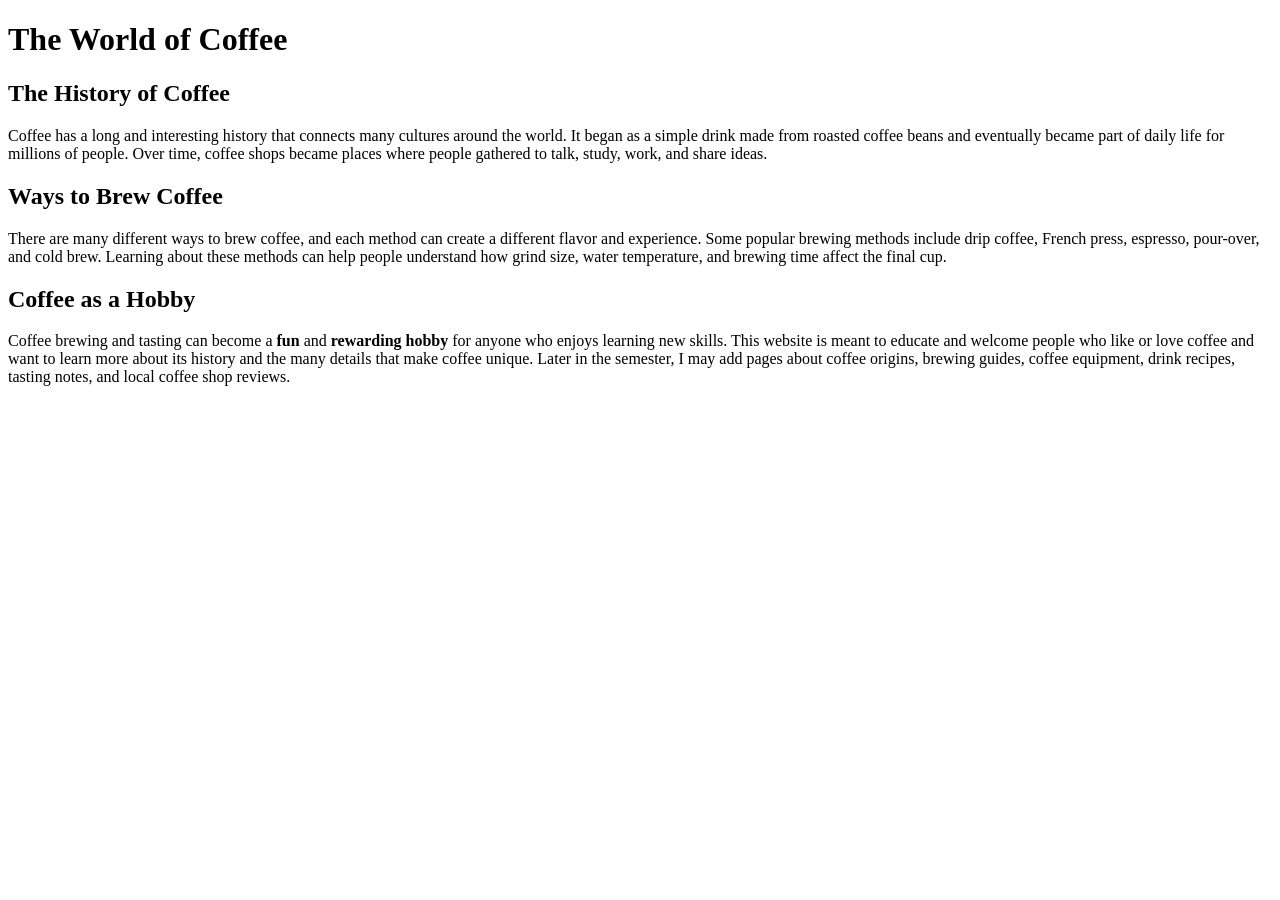
==== index.html @ 5f73ffa3 "Add files via upload" ====
<!DOCTYPE html>
<html lang="en">
<head>
<meta charset="UTF-8">
<title>The World of Coffee</title>
</head>
<body>
<!-- Eduardo Ramirez, 06/01/26, Module 2 -->

<h1>The World of Coffee</h1>

<h2>The History of Coffee</h2>
<p>
Coffee has a long and interesting history that connects many cultures around the world. 
It began as a simple drink made from roasted coffee beans and eventually became part of daily life for millions of people. 
Over time, coffee shops became places where people gathered to talk, study, work, and share ideas.
</p>

<h2>Ways to Brew Coffee</h2>
<p>
There are many different ways to brew coffee, and each method can create a different flavor and experience. 
Some popular brewing methods include drip coffee, French press, espresso, pour-over, and cold brew. 
Learning about these methods can help people understand how grind size, water temperature, and brewing time affect the final cup.
</p>

<h2>Coffee as a Hobby</h2>
<p>
Coffee brewing and tasting can become a <strong>fun</strong> and <strong>rewarding hobby</strong> for anyone who enjoys 
learning new skills. This website is meant to educate and welcome people who like or love coffee and want to learn more about 
its history and the many details that make coffee unique. Later in the semester, 
I may add pages about coffee origins, brewing guides, coffee equipment, drink recipes, tasting notes, and local coffee shop reviews.
</p>

</body>
</html>
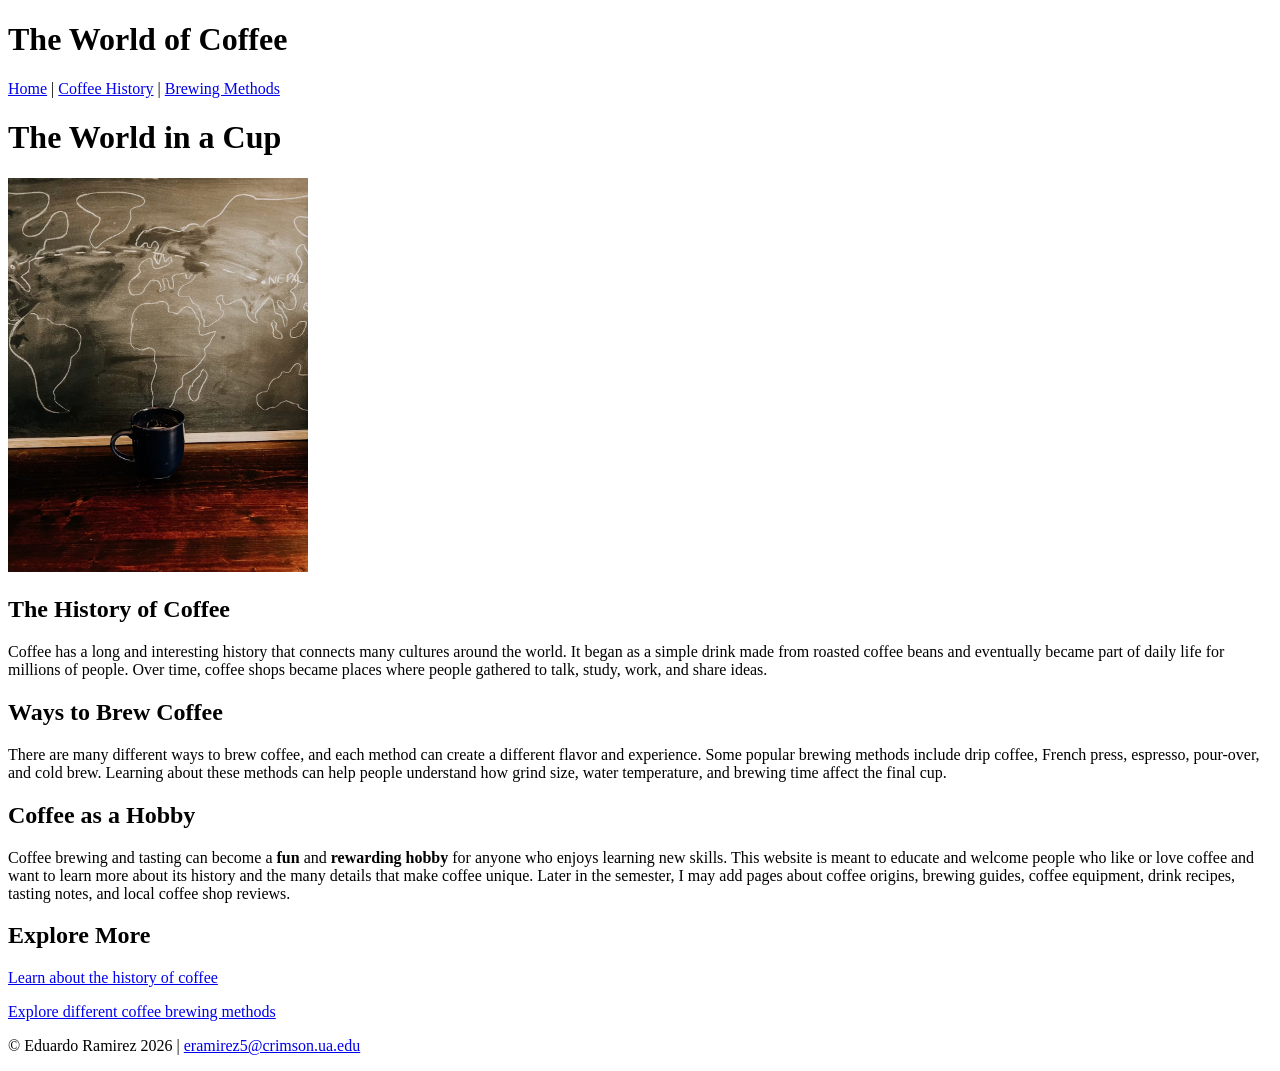
==== commit f5901192: "Module 4 structure and navigation" ====
--- a/index.html
+++ b/index.html
@@ -7,7 +7,23 @@
 <body>
 <!-- Eduardo Ramirez, 06/01/26, Module 2 -->
 
-<h1>The World of Coffee</h1>
+<header>
+   <h1>The World of Coffee</h1>
+</header>
+
+
+
+<nav>
+   <a href="index.html">Home</a> |
+   <a href="history.html">Coffee History</a> |
+   <a href="brewing.html">Brewing Methods</a>
+</nav>
+
+
+<main>
+
+<h1>The World in a Cup</h1>
+<img src="coffee.jpg" alt="A black ceramic mug filled with coffee sitting on a brown wooden table, with a world map drawing in the background" width="300">
 
 <h2>The History of Coffee</h2>
 <p>
@@ -31,5 +47,25 @@
 I may add pages about coffee origins, brewing guides, coffee equipment, drink recipes, tasting notes, and local coffee shop reviews.
 </p>
 
+<h2>Explore More</h2>
+
+<p>
+<a href="history.html">Learn about the history of coffee</a>
+</p>
+
+<p>
+<a href="brewing.html">Explore different coffee brewing methods</a>
+</p>
+
+</main>
+
+<footer>
+   <p>
+      &copy; Eduardo Ramirez 2026 |
+      <a href="mailto:eramirez5@crimson.ua.edu">eramirez5@crimson.ua.edu</a>
+   </p>
+</footer>
+
+
 </body>
 </html>
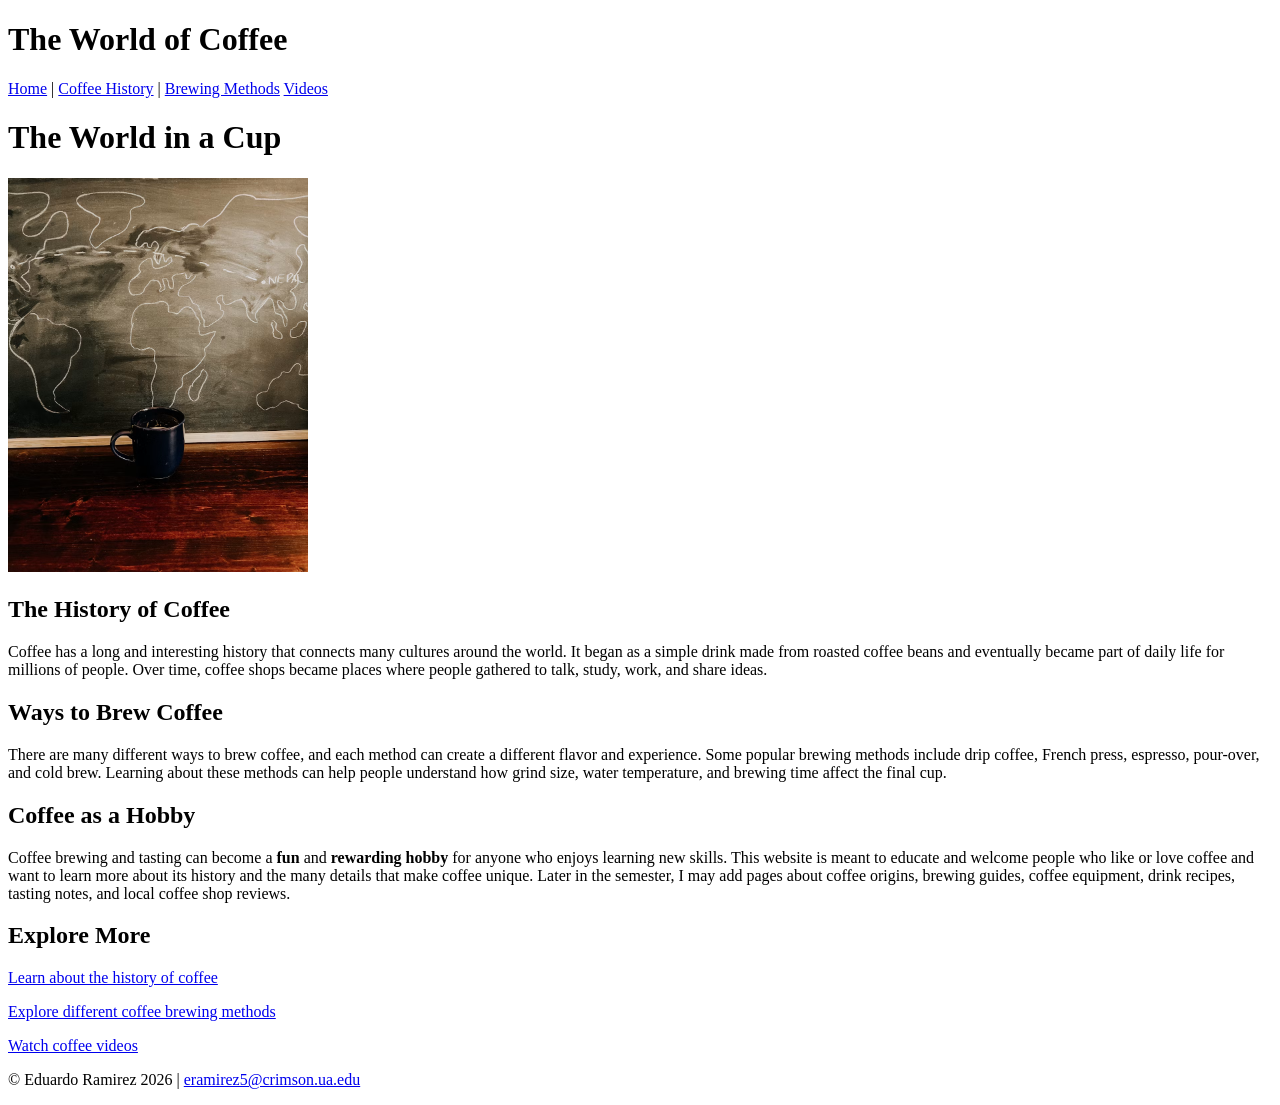
==== commit bf58d070: "Module 5 videos page" ====
--- a/index.html
+++ b/index.html
@@ -17,6 +17,7 @@
    <a href="index.html">Home</a> |
    <a href="history.html">Coffee History</a> |
    <a href="brewing.html">Brewing Methods</a>
+   <a href="videos.html">Videos</a>
 </nav>
 
 
@@ -57,6 +58,10 @@
 <a href="brewing.html">Explore different coffee brewing methods</a>
 </p>
 
+<p>
+<a href="videos.html">Watch coffee videos</a>
+</p>
+
 </main>
 
 <footer>
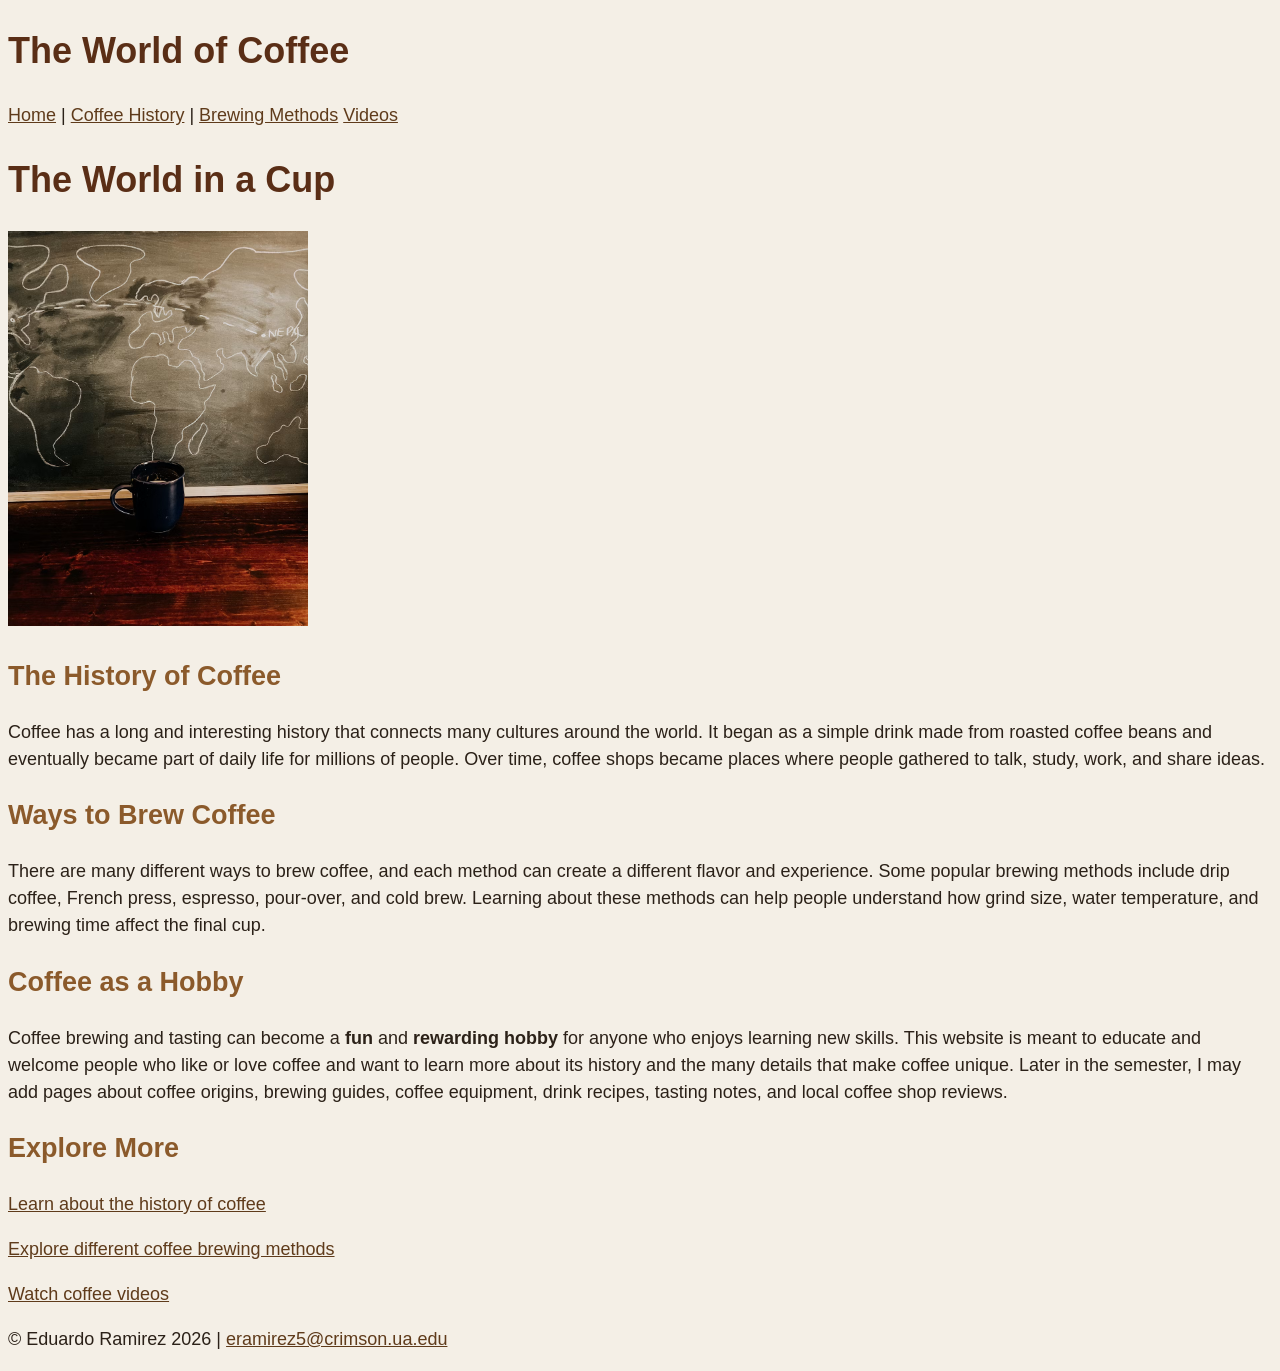
==== commit c9a89124: "Add files via upload" ====
--- a/index.html
+++ b/index.html
@@ -3,6 +3,7 @@
 <head>
 <meta charset="UTF-8">
 <title>The World of Coffee</title>
+<link rel="stylesheet" href="style.css">
 </head>
 <body>
 <!-- Eduardo Ramirez, 06/01/26, Module 2 -->
--- a/style.css
+++ b/style.css
@@ -0,0 +1,25 @@
+/* Eduardo Ramirez, 06/24/26, Module 6 */
+
+body {
+   background-color: #f4efe6;
+   color: #2b2118;
+   font-family: Arial, Helvetica, sans-serif;
+   font-size: 18px;
+   line-height: 1.5;
+}
+
+h1 {
+   color: #5a2e16;
+}
+
+h2 {
+   color: #8b5a2b;
+}
+
+p {
+   color: #2b2118;
+}
+
+a {
+   color: #5f3b1b;
+}
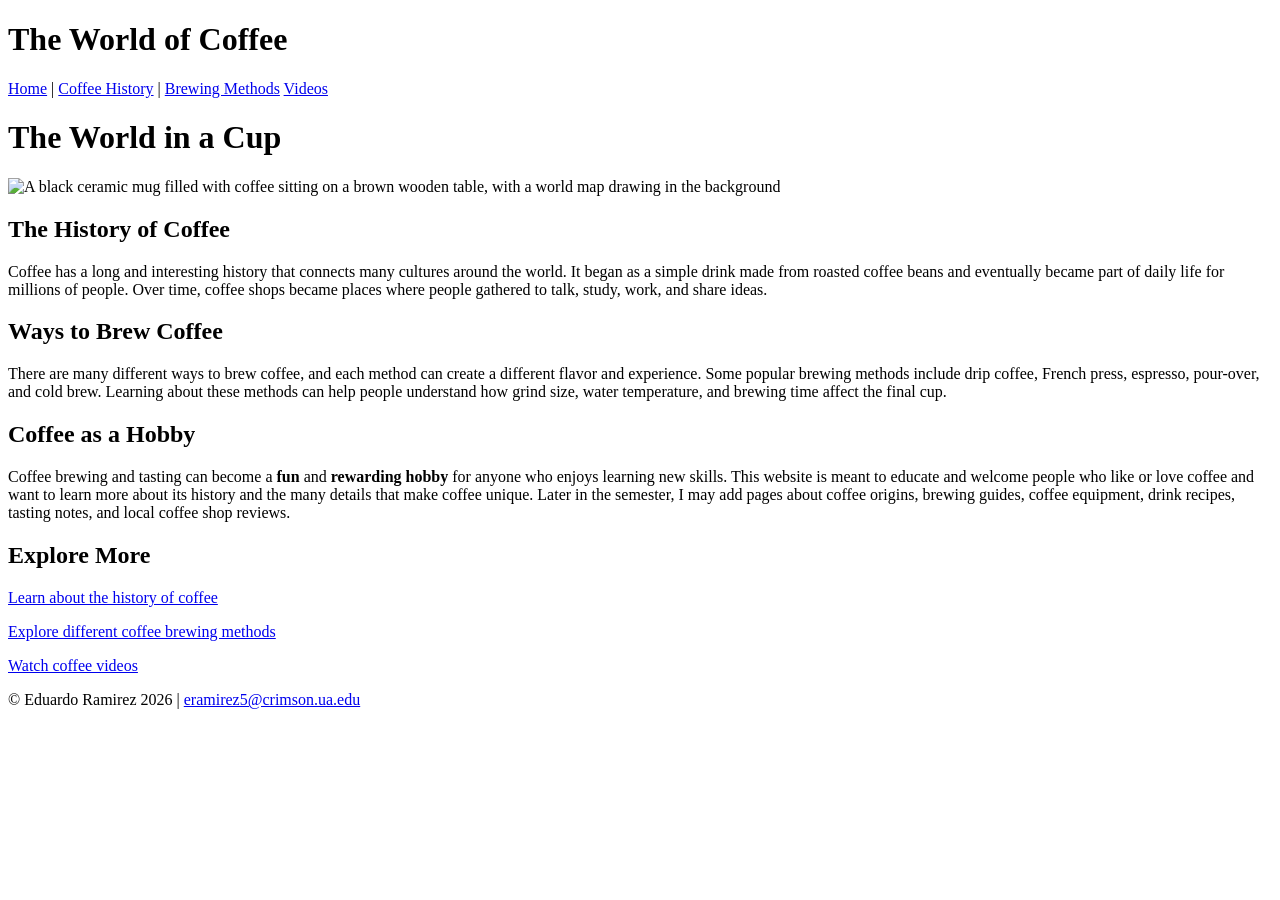
==== commit e07fa5ab: "Add files via upload" ====
--- a/index.html
+++ b/index.html
@@ -3,7 +3,7 @@
 <head>
 <meta charset="UTF-8">
 <title>The World of Coffee</title>
-<link rel="stylesheet" href="style.css">
+<link rel="stylesheet" href="styles/style.css">
 </head>
 <body>
 <!-- Eduardo Ramirez, 06/01/26, Module 2 -->
@@ -25,7 +25,7 @@
 <main>
 
 <h1>The World in a Cup</h1>
-<img src="coffee.jpg" alt="A black ceramic mug filled with coffee sitting on a brown wooden table, with a world map drawing in the background" width="300">
+<img src="images/coffee.jpg" alt="A black ceramic mug filled with coffee sitting on a brown wooden table, with a world map drawing in the background" width="300">
 
 <h2>The History of Coffee</h2>
 <p>
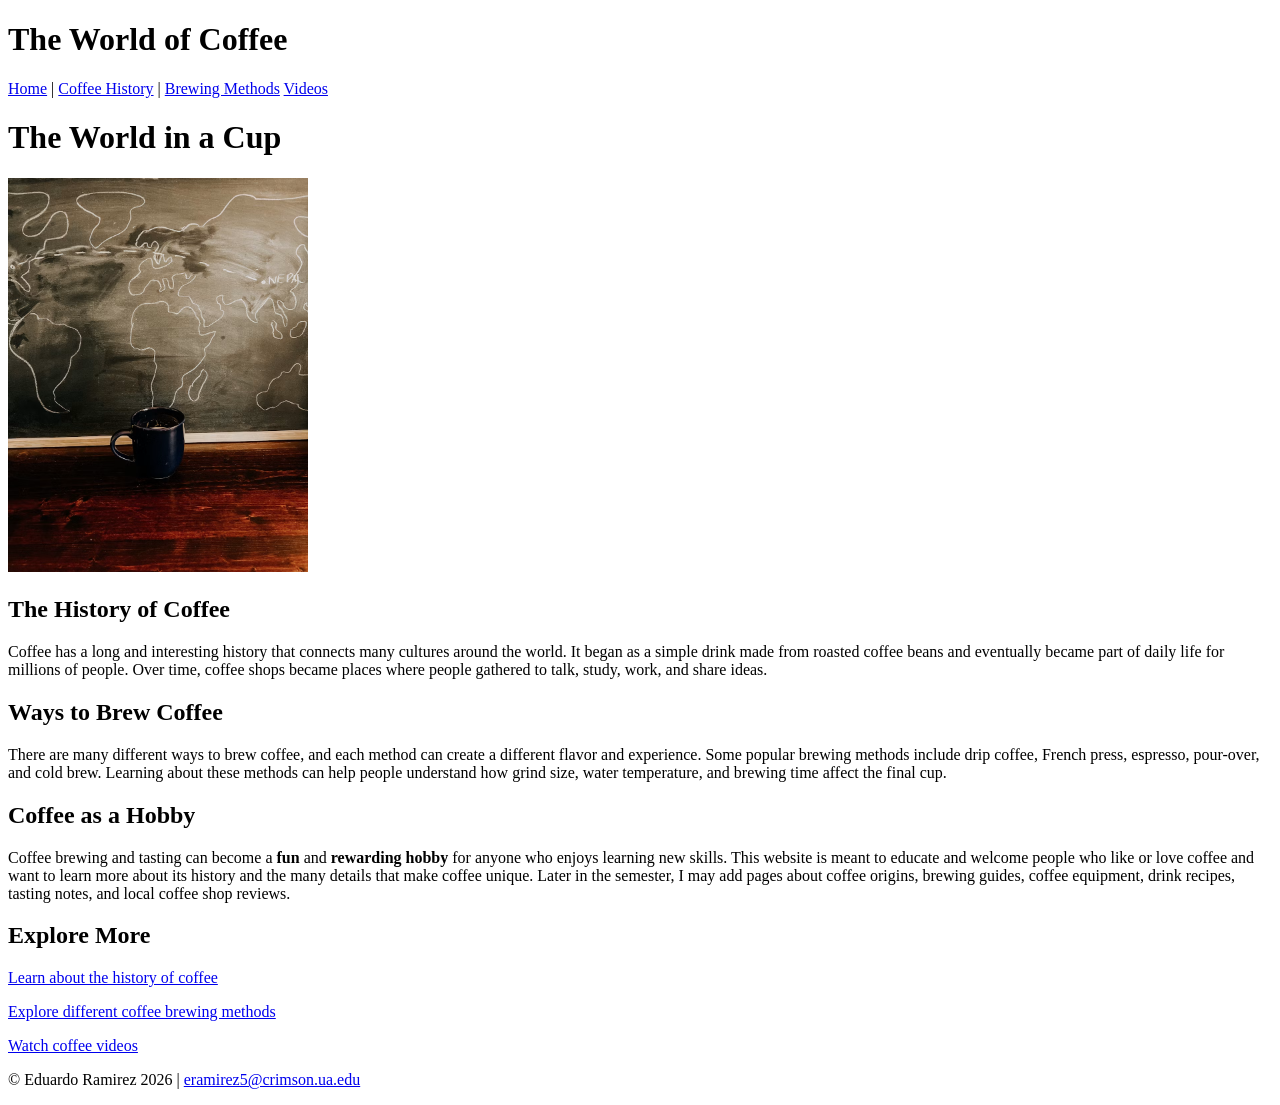
==== commit b4a2c6c4: "Add files via upload" ====
--- a/index.html
+++ b/index.html
@@ -25,7 +25,7 @@
 <main>
 
 <h1>The World in a Cup</h1>
-<img src="images/coffee.jpg" alt="A black ceramic mug filled with coffee sitting on a brown wooden table, with a world map drawing in the background" width="300">
+<img src="coffee.jpg" alt="A black ceramic mug filled with coffee sitting on a brown wooden table, with a world map drawing in the background" width="300">
 
 <h2>The History of Coffee</h2>
 <p>
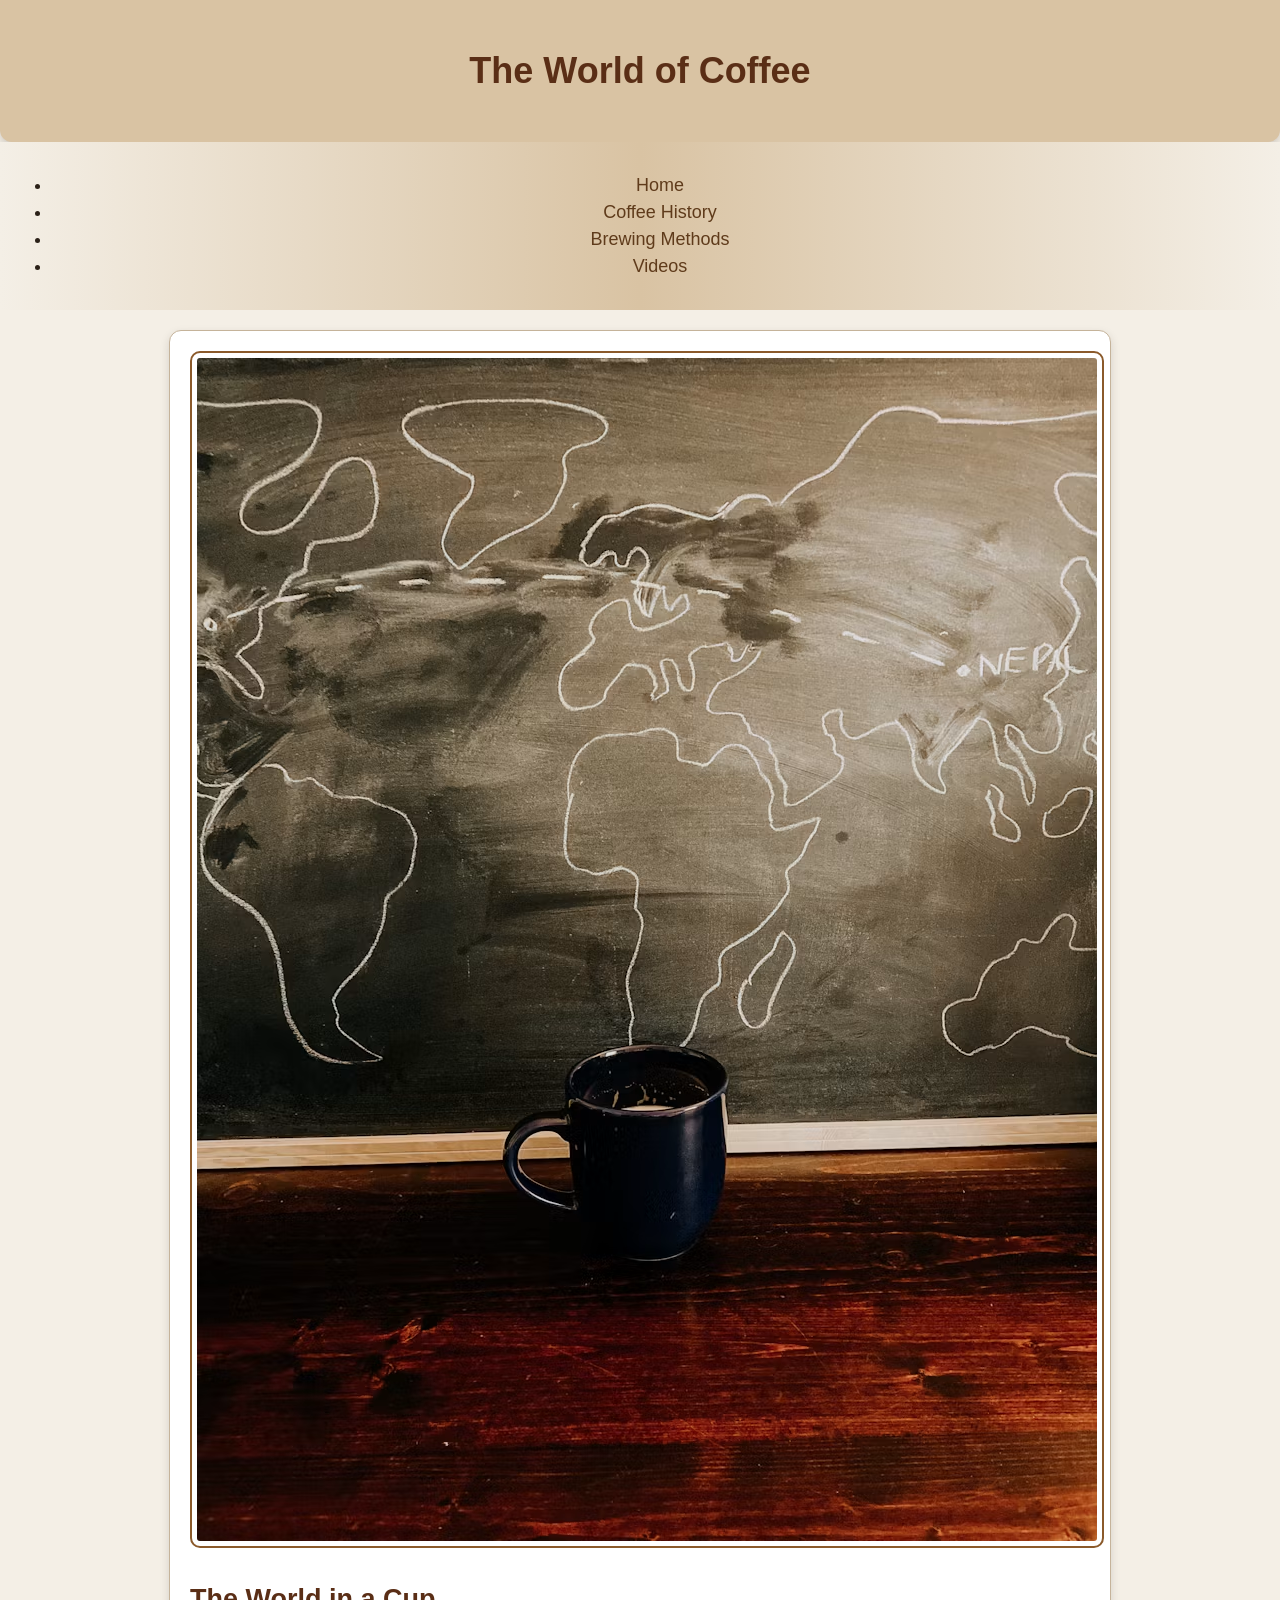
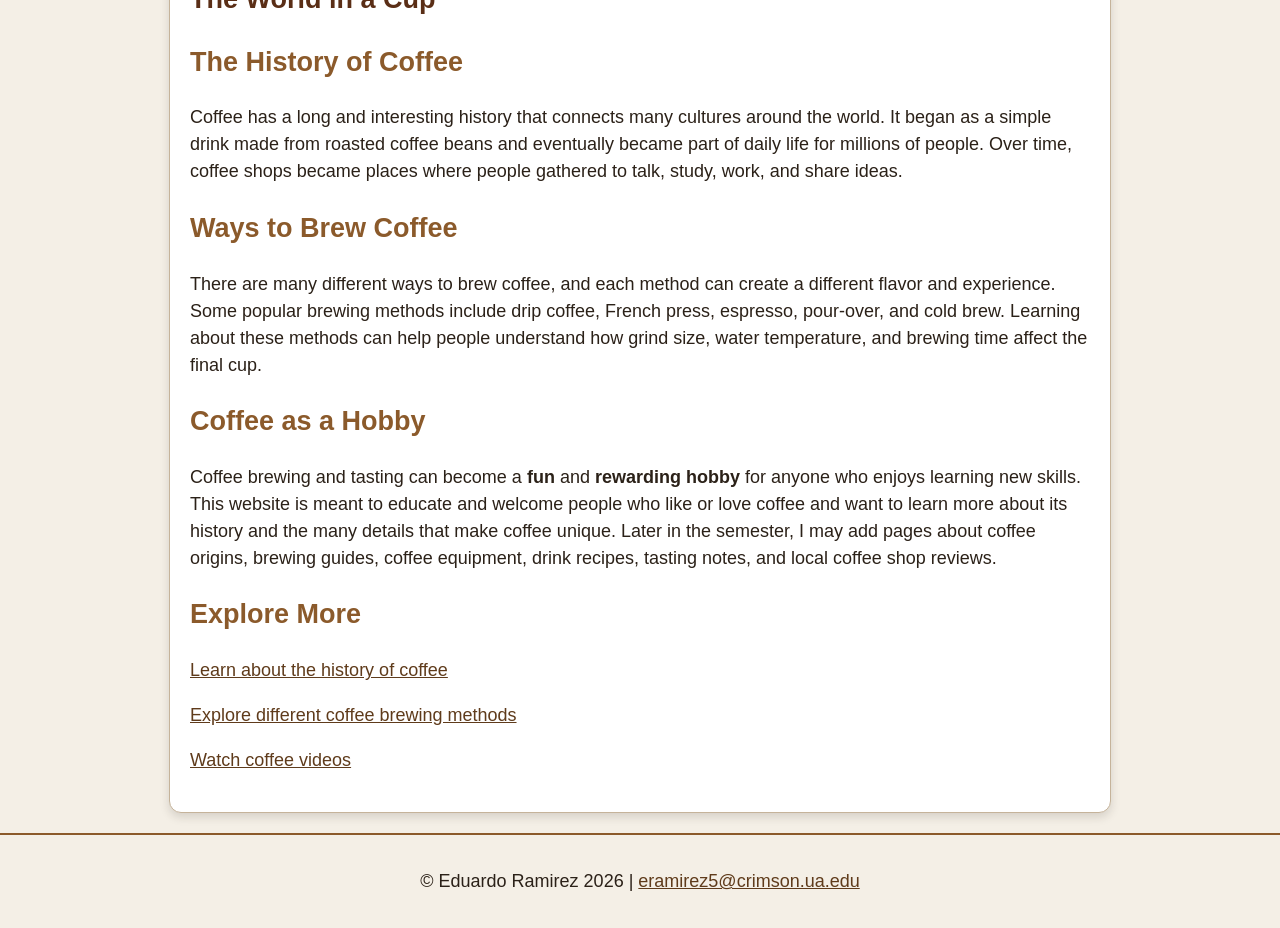
==== commit c2c85636: "Add files via upload" ====
--- a/index.html
+++ b/index.html
@@ -8,6 +8,9 @@
 <body>
 <!-- Eduardo Ramirez, 06/01/26, Module 2 -->
 
+<div class="wrapper">
+
+
 <header>
    <h1>The World of Coffee</h1>
 </header>
@@ -15,24 +18,39 @@
 
 
 <nav>
-   <a href="index.html">Home</a> |
-   <a href="history.html">Coffee History</a> |
-   <a href="brewing.html">Brewing Methods</a>
-   <a href="videos.html">Videos</a>
+   <ul>
+      <li><a href="index.html">Home</a></li>
+      <li><a href="history.html">Coffee History</a></li>
+      <li><a href="brewing.html">Brewing Methods</a></li>
+      <li><a href="videos.html">Videos</a></li>
+   </ul>
 </nav>
 
 
 <main>
+ <section class="intro-layout">
 
-<h1>The World in a Cup</h1>
-<img src="coffee.jpg" alt="A black ceramic mug filled with coffee sitting on a brown wooden table, with a world map drawing in the background" width="300">
+<div class="intro-image">
+      <img src="coffee.jpg"
+         alt="A black ceramic mug filled with coffee sitting on a brown wooden table, with a world map drawing in the background">
+   </div>
 
-<h2>The History of Coffee</h2>
-<p>
-Coffee has a long and interesting history that connects many cultures around the world. 
-It began as a simple drink made from roasted coffee beans and eventually became part of daily life for millions of people. 
-Over time, coffee shops became places where people gathered to talk, study, work, and share ideas.
-</p>
+   <div class="intro-text">
+      <h1>The World in a Cup</h1>
+
+      <h2>The History of Coffee</h2>
+
+      <p>
+         Coffee has a long and interesting history that connects many cultures
+         around the world. It began as a simple drink made from roasted coffee
+         beans and eventually became part of daily life for millions of people.
+         Over time, coffee shops became places where people gathered to talk,
+         study, work, and share ideas.
+      </p>
+   </div>
+
+</section>
+
 
 <h2>Ways to Brew Coffee</h2>
 <p>
@@ -72,6 +90,6 @@
    </p>
 </footer>
 
-
+</div>
 </body>
 </html>
--- a/styles/style.css
+++ b/styles/style.css
@@ -0,0 +1,71 @@
+/* Eduardo Ramirez, 07/09/26, Module 8 */
+
+body {
+   background-color: #f4efe6;
+   color: #2b2118;
+   font-family: Arial, Helvetica, sans-serif;
+   font-size: 18px;
+   line-height: 1.5;
+   margin: 0;
+   padding: 0;
+}
+
+header {
+   background-color: #d9c3a3;
+   text-align: center;
+   padding: 20px;
+   border-radius: 0 0 12px 12px;
+   box-shadow: 0 3px 8px rgba(43, 33, 24, 0.2);
+}
+
+nav {
+   background: linear-gradient(to right, #f4efe6, #d9c3a3, #f4efe6);
+   text-align: center;
+   padding: 12px;
+}
+
+nav a {
+   color: #5f3b1b;
+   margin: 0 10px;
+   text-decoration: none;
+}
+
+main {
+   max-width: 900px;
+   margin: 20px auto;
+   padding: 20px;
+   background-color: white;
+   border: 1px solid #c5b39a;
+   border-radius: 12px;
+   box-shadow: 0 4px 10px rgba(43, 33, 24, 0.15);
+}
+
+img {
+   max-width: 100%;
+   border: 2px solid #8b5a2b;
+   border-radius: 10px;
+   padding: 5px;
+}
+
+footer {
+   text-align: center;
+   margin-top: 20px;
+   padding: 15px;
+   border-top: 2px solid #8b5a2b;
+}
+
+h1 {
+   color: #5a2e16;
+}
+
+h2 {
+   color: #8b5a2b;
+}
+
+p {
+   color: #2b2118;
+}
+
+a {
+   color: #5f3b1b;
+}
